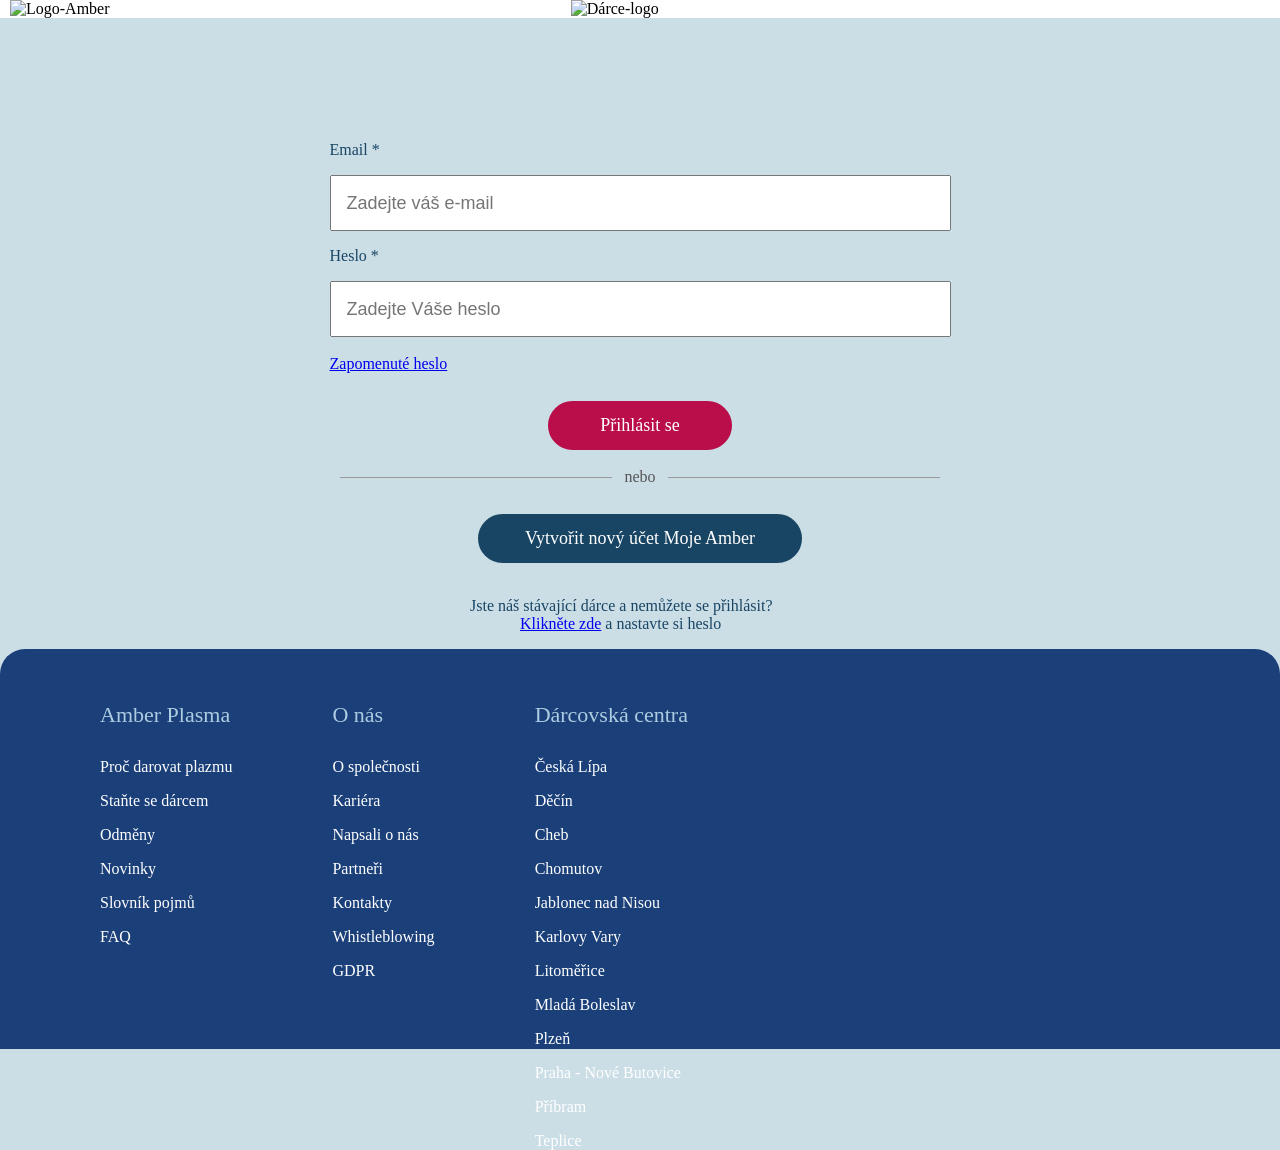
==== index.html @ 50a70e4b "Add files via upload" ====
<!doctype html>
<html lang="cs">
<head>
    <meta charset="UTF-8">
    <meta content="width=device-width, user-scalable=no, initial-scale=1.0, maximum-scale=1.0, minimum-scale=1.0"
          name="viewport">
    <meta content="ie=edge" http-equiv="X-UA-Compatible">
    <link href="stylopis.css" rel="stylesheet">
    <title>Index</title>
</head>
<body>
<div class="horni-obrazky">
    <div class="obrazek1"><img alt="Logo-Amber" height="80" src="Zdroj/amber-logo.svg" width="160"></div>
    <div class="obrazek2"><img alt="Dárce-logo" height="80" src="Zdroj/portal-darce-logo.svg" width="160"></div>
    <div class="obrazek3"></div>
</div>
<div class="prostredni-text">
    <div class="c-Text">
        <p class="prostredni-textik">Email *</p>
        <input class="policko" placeholder="Zadejte váš e-mail" required type="text">
        <p class="prostredni-textik">Heslo *</p>
        <input class="policko" placeholder="Zadejte Váše heslo" required type="text">
        <br>
        <a class="c-Text-zap-heslo" href="heslo.php">Zapomenuté heslo</a>
        <div class="spodni-text"><br>
            <div class="tlacitka">

                <a class="velke-tlacitka1" href="login.php">Přihlásit se</a>

                <div class="lajna">
                    <span class="nebo">nebo</span>
                </div>

                <a class="velke-tlacitka2" href="registrace.php">Vytvořit nový účet Moje Amber</a>
                <div class="something1">
                    <p>Jste náš stávající dárce a nemůžete se přihlásit?
                        <a class="something2" href="idk.php">Klikněte zde</a> a nastavte si heslo</p>
                </div>
            </div>
        </div>
    </div>
</div>

<div class="bottom-page">
    <br>
    <div class="bottom-page-text">
        <div class="order">
            <span class="bottom-page-text-rows">Amber Plasma</span>
            <div class="bottom-page-text-columns">
                <p>Proč darovat plazmu</p>
                <p>Staňte se dárcem</p>
                <p>Odměny</p>
                <p>Novinky</p>
                <p>Slovník pojmů</p>
                <p>FAQ</p>
            </div>
        </div>
        <div class="order">
            <span class="bottom-page-text-rows">O nás</span>
            <div class="bottom-page-text-columns">
                <p>O společnosti</p>
                <p>Kariéra</p>
                <p>Napsali o nás</p>
                <p>Partneři</p>
                <p>Kontakty</p>
                <p>Whistleblowing</p>
                <p>GDPR</p>
            </div>
        </div>
        <div>
            <span class="bottom-page-text-rows">Dárcovská centra</span>
            <div class="bottom-page-text-columns">
                <p>Česká Lípa</p>
                <p>Děčín</p>
                <p>Cheb</p>
                <p>Chomutov</p>
                <p>Jablonec nad Nisou</p>
                <p>Karlovy Vary</p>
                <p>Litoměřice</p>
                <p>Mladá Boleslav</p>
                <p>Plzeň</p>
                <p>Praha - Nové Butovice</p>
                <p>Příbram</p>
                <p>Teplice</p>
            </div>
        </div>
    </div>


</div>
</body>
</html>
---- stylopis.css ----
body {
    background-color: #CBDEE6;
    height: max(1080px);
    margin: 0;
    padding: 0;
}


.horni-obrazky {
    position: fixed;
    top: 0;
    left: 0;
    display: flex;
    flex-direction: row;
    background-color: white;
    justify-content: space-between;
    width: 100%;
    z-index: 9999;
}

.obrazek1 {
    padding-left: 10px;
    position-anchor: auto;
}
.obrazek3{
    width: 160px;
}
.prostredni-text {
    display: flex;
    flex-direction: column;
    align-items: center;
    padding-top: 125px;
}

.prostredni-textik {
    display: flex;
    justify-content: flex-start;
}

.c-Text {
    display: flex;
    flex-direction: column;
    justify-content: center;
    align-items: flex-start;
    font-family: "Segoe UI";
    color: #194564;

}

.policko {
    line-height: 50px;
    position: relative;
    width: 600px;
    padding-left: 15px;
    font-size: large;
}

.velke-tlacitka1 {
    display: flex;
    position: relative;
    justify-content: center;
    background-color: #B90E49;
    border: 2px solid #B90E49;
    border-radius: 25px;
    padding: 10px;
    color: #FFFFFF;
    font-family: "Segoe UI";
    width: 210px;
        
}

.nebo {
    display: flex;
    justify-content: center;
}

.lajna {
    display: flex;
    align-items: center;
    color: #555;
    width: 600px;

}

.lajna::before,
.lajna::after {
    content: "";
    flex: 1;
    border-bottom: 1.5px solid #999;
}

.lajna::before {
    margin-right: 12px;
}

.lajna::after {
    margin-left: 12px;
}

.spodni-text{
    display: flex;
    justify-content: center;
    flex-direction: column;
    width: 621px;
    align-items: center;
}
.velke-tlacitka1{
    display: flex;
    justify-content: center;
    align-items: center;
    width: 180px;
    padding: 12px 0;
    border-radius: 25px;
    font-family: "Segoe UI";
    font-size: 18px;
    color: white;
    text-decoration: none;
    cursor: pointer;
    margin-top: 10px;
}

.velke-tlacitka2 {
    display: flex;
    justify-content: center;
    align-items: center;
    width: 320px;
    padding: 12px 0;
    border-radius: 25px;
    font-family: "Segoe UI";
    font-size: 18px;
    color: white;
    text-decoration: none;
    cursor: pointer;
    margin-top: 10px;
}

.velke-tlacitka1 {
    background-color: #B90E49;
    border: 2px solid #B90E49;
}

.velke-tlacitka2 {
    background-color: #194564;
    border: 2px solid #194564;
}

.tlacitka {
    display: flex;
    flex-direction: column;
    align-items: center;
    justify-content: center;
    gap: 18px;
}
.something1{
    display: flex;
    flex-direction: column;
    max-width: 340px;
}
.something2{
    padding-left: 50px;
}
/*--------------------------------------------------------------------------------------------------------------------*/


.bottom-page{
    position: relative;
    width: auto;
    height: 400px;
    margin: 0;
    background-color: #1B4079;
    border-radius: 25px 25px 0 0;
}
.bottom-page-text{
    padding-top: 35px;
    display: flex;
    flex-direction: row;
}
.bottom-page-text-columns{
    padding-left: 100px;
    padding-top: 15px;
    color: #FFFFFF;
    height: 270px;

}

.bottom-page-text-rows{
    display: flex;
    padding-left: 100px;
    height: 25px;
    font-size: 22px;
    color: #ADCCE1;
    gap: 150px;
}
.order{
    display: flex;
    flex-direction: column;
}
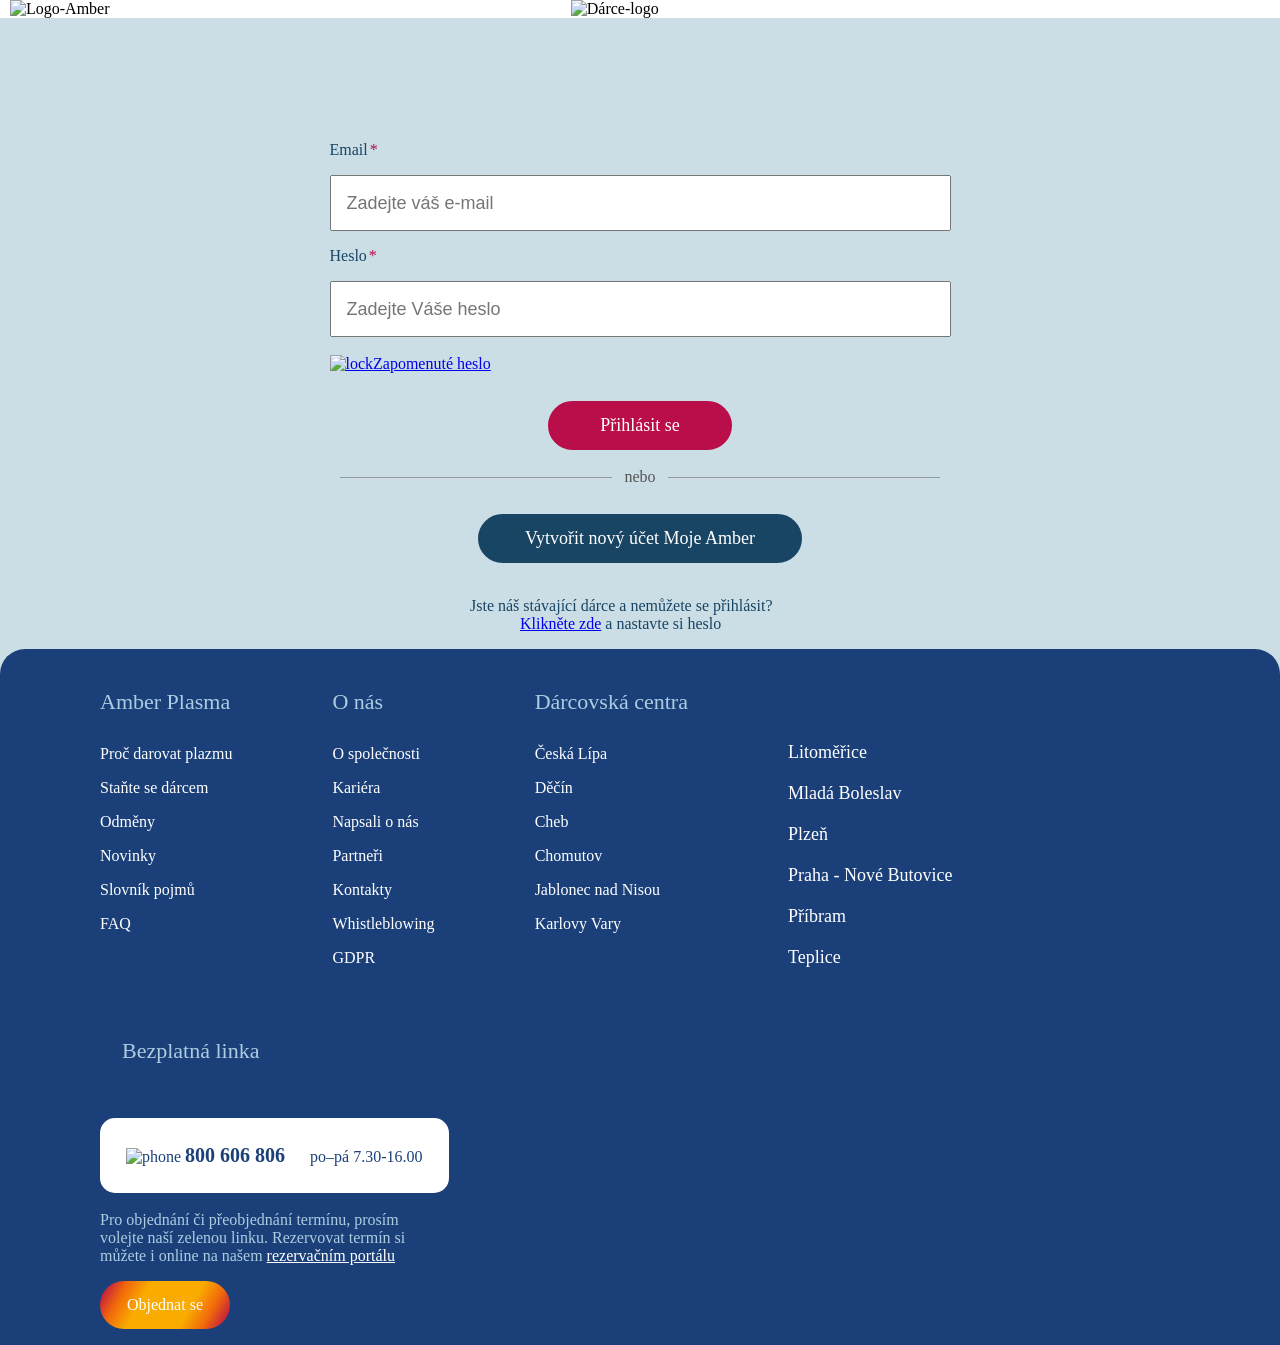
==== commit edb55733: "Add files via upload" ====
--- a/index.html
+++ b/index.html
@@ -2,10 +2,11 @@
 <html lang="cs">
 <head>
     <meta charset="UTF-8">
-    <meta content="width=device-width, user-scalable=no, initial-scale=1.0, maximum-scale=1.0, minimum-scale=1.0"
+    <meta content="width=device-width, initial-scale=1.0"
           name="viewport">
     <meta content="ie=edge" http-equiv="X-UA-Compatible">
     <link href="stylopis.css" rel="stylesheet">
+    <link href="https://cloudflare.com" rel="stylesheet">
     <title>Index</title>
 </head>
 <body>
@@ -16,12 +17,19 @@
 </div>
 <div class="prostredni-text">
     <div class="c-Text">
-        <p class="prostredni-textik">Email *</p>
+        <p class="prostredni-textik">Email
+            <span class="star">
+                *
+            </span>
+        </p>
         <input class="policko" placeholder="Zadejte váš e-mail" required type="text">
-        <p class="prostredni-textik">Heslo *</p>
+        <p class="prostredni-textik">Heslo
+            <span class="star">*</span>
+        </p>
+
         <input class="policko" placeholder="Zadejte Váše heslo" required type="text">
         <br>
-        <a class="c-Text-zap-heslo" href="heslo.php">Zapomenuté heslo</a>
+        <a class="c-Text-zap-heslo" href="heslo.php"> <img alt="lock" class="lock" src="Zdroj/lock.png">Zapomenuté heslo</a>
         <div class="spodni-text"><br>
             <div class="tlacitka">
 
@@ -40,11 +48,10 @@
         </div>
     </div>
 </div>
-
 <div class="bottom-page">
     <br>
     <div class="bottom-page-text">
-        <div class="order">
+        <div>
             <span class="bottom-page-text-rows">Amber Plasma</span>
             <div class="bottom-page-text-columns">
                 <p>Proč darovat plazmu</p>
@@ -55,7 +62,7 @@
                 <p>FAQ</p>
             </div>
         </div>
-        <div class="order">
+        <div>
             <span class="bottom-page-text-rows">O nás</span>
             <div class="bottom-page-text-columns">
                 <p>O společnosti</p>
@@ -76,17 +83,59 @@
                 <p>Chomutov</p>
                 <p>Jablonec nad Nisou</p>
                 <p>Karlovy Vary</p>
-                <p>Litoměřice</p>
-                <p>Mladá Boleslav</p>
-                <p>Plzeň</p>
-                <p>Praha - Nové Butovice</p>
-                <p>Příbram</p>
-                <p>Teplice</p>
+
+
+            </div>
+        </div>
+        <div>
+            <span class="bottom-page-text-rows"></span>
+            <div class="bottom-page-text-columns-mid">
+                <p class="bottom-page-text-columns-mid-text">Litoměřice</p>
+                <p class="bottom-page-text-columns-mid-text">Mladá Boleslav</p>
+                <p class="bottom-page-text-columns-mid-text">Plzeň</p>
+                <p class="bottom-page-text-columns-mid-text">Praha - Nové Butovice</p>
+                <p class="bottom-page-text-columns-mid-text">Příbram</p>
+                <p class="bottom-page-text-columns-mid-text">Teplice</p>
+            </div>
+        </div>
+        <div>
+            <span class="bottom-page-text-mega-rows"></span>
+            <div class="bottom-page-text-columns-right">
+                <span class="bottom-page-text-right">Bezplatná linka</span>
+                <br><br><br>
+                <span class="bottom-page-text-right-phone">
+                    <img alt="phone" class="phone" src="Zdroj/phone.webp">
+                    <b class="bottom-page-text-columns-right-phone-number">
+                    800 606 806
+                    </b>
+                 <span class="bottom-page-text-right-phone-text">
+                    po–pá 7.30-16.00
+                 </span>
+                </span>
+                <div class="bottom-page-text-right-under-phone-control">
+                    <br>
+                    <span class="bottom-page-text-right-under-phone">
+                        Pro objednání či přeobjednání termínu, prosím volejte naší zelenou linku.
+                        Rezervovat termín si můžete i online na našem <a class="color-of-text" href="rezervace.php">rezervačním portálu</a>
+                    </span>
+                </div>
+                <div>
+                    <p class="button">
+                        Objednat se
+                    </p>
+                </div>
+            </div>
+        </div>
+
+        <div>
+            <span class="bottom-page-text-mega-rows"></span>
+            <div class="bottom-page-text-columns-right">
+
+
             </div>
         </div>
     </div>
 
-
 </div>
 </body>
 </html>
--- a/stylopis.css
+++ b/stylopis.css
@@ -1,13 +1,17 @@
 body {
     background-color: #CBDEE6;
-    height: max(1080px);
+    height: auto;
     margin: 0;
     padding: 0;
+    display: flex;
+    flex-direction: column;
+    justify-content: 100vh;
+    min-width: 100px;
 }
 
 
 .horni-obrazky {
-    position: fixed;
+    position: absolute;
     top: 0;
     left: 0;
     display: flex;
@@ -22,14 +26,17 @@
     padding-left: 10px;
     position-anchor: auto;
 }
-.obrazek3{
+
+.obrazek3 {
     width: 160px;
 }
+
 .prostredni-text {
     display: flex;
     flex-direction: column;
     align-items: center;
     padding-top: 125px;
+    font-family: "Segoe UI";
 }
 
 .prostredni-textik {
@@ -66,7 +73,7 @@
     color: #FFFFFF;
     font-family: "Segoe UI";
     width: 210px;
-        
+
 }
 
 .nebo {
@@ -97,14 +104,16 @@
     margin-left: 12px;
 }
 
-.spodni-text{
+.spodni-text {
     display: flex;
     justify-content: center;
     flex-direction: column;
     width: 621px;
     align-items: center;
-}
-.velke-tlacitka1{
+    font-family: "Segoe UI";
+}
+
+.velke-tlacitka1 {
     display: flex;
     justify-content: center;
     align-items: center;
@@ -151,47 +160,229 @@
     justify-content: center;
     gap: 18px;
 }
-.something1{
+
+.something1 {
     display: flex;
     flex-direction: column;
     max-width: 340px;
 }
-.something2{
+
+.something2 {
     padding-left: 50px;
 }
+
 /*--------------------------------------------------------------------------------------------------------------------*/
 
-
-.bottom-page{
+.bottom-page {
     position: relative;
     width: auto;
-    height: 400px;
-    margin: 0;
+    height: auto;
+    padding-bottom: 0;
     background-color: #1B4079;
     border-radius: 25px 25px 0 0;
-}
-.bottom-page-text{
-    padding-top: 35px;
-    display: flex;
-    flex-direction: row;
-}
-.bottom-page-text-columns{
+    display: flex;
+}
+
+.bottom-page-text {
+    display: flex;
+    flex-wrap: wrap;
+    height: auto;
+}
+
+.bottom-page-text-columns {
     padding-left: 100px;
     padding-top: 15px;
     color: #FFFFFF;
-    height: 270px;
-
-}
-
-.bottom-page-text-rows{
+}
+
+.bottom-page-text-rows {
     display: flex;
     padding-left: 100px;
+    padding-top: 40px;
     height: 25px;
     font-size: 22px;
     color: #ADCCE1;
     gap: 150px;
 }
-.order{
-    display: flex;
-    flex-direction: column;
-}+
+.bottom-page-text-columns-mid {
+    padding-left: 100px;
+    padding-top: 10px;
+    color: #FFFFFF;
+    height: auto;
+    font-size: large;
+}
+
+.bottom-page-text-columns-mid-text {
+    padding-bottom: 2px;
+}
+
+.bottom-page-text-mega-rows {
+    display: flex;
+    width: auto;
+    height: 25px;
+    font-size: 22px;
+    padding-top: 15px;
+    color: #ADCCE1;
+}
+
+.bottom-page-text-columns-right {
+    padding-left: 100px;
+    padding-top: 10px;
+    height: auto;
+    display: flex;
+    flex-direction: column;
+    align-items: flex-start;
+}
+
+.bottom-page-text-right {;
+    padding-left: 22px;
+    font-size: 22px;
+    color: #ADCCE1;
+}
+
+.bottom-page-text-right-phone {
+    color: #1B4079;
+    background-color: white;
+    border-radius: 15px;
+    padding: 26px;
+}
+
+.bottom-page-text-columns-right-phone-number {
+    font-size: 20px;
+}
+
+.bottom-page-text-right-phone-text {
+    padding-left: 20px;
+}
+
+.bottom-page-text-right-under-phone-control {
+    width: 310px;
+}
+
+.bottom-page-text-right-under-phone {
+    color: #ADCCE1;
+}
+
+.color-of-text {
+    text-decoration: none;
+    color: white;
+    text-decoration: underline;
+}
+
+.button {
+    border-radius: 40px;
+    background: linear-gradient(299deg, #B90E49 3%, #F1680B 18%, #F9AB00 33%, #F9AB00 67%, #F1680B 82%, #B90E49 97%);
+    width: 100px;
+    display: flex;
+    justify-content: center;
+    color: white;
+    padding: 15px;
+}
+.phone{
+    width: 20px;
+    height: 20px;
+}
+.lock{
+    width: 15px;
+    height: 15px;
+}
+.star{
+    align-self: flex-start;
+    padding-left: 2px;
+    color: #B90E49;
+}
+
+/*-----------------------------------------------------------------------------------------------------------------------------------*/
+@media (max-width: 768px) {
+
+
+    .horni-obrazky {
+        flex-direction: row;
+        justify-content: flex-start;
+        padding: 10px 0;
+        gap: 10px;
+    }
+
+    .obrazek1 img,
+    .obrazek2 img {
+        width: 120px;
+        height: auto;
+    }
+
+    /* Formulář */
+    .prostredni-text {
+        padding-top: 160px;
+        width: 100%;
+    }
+
+    .c-Text {
+        width: 100%;
+        align-items: center;
+        text-align: left;
+    }
+
+    .policko {
+        width: 90%;
+        max-width: 350px;
+        font-size: 16px;
+    }
+
+    .lajna {
+        width: 90%;
+        max-width: 350px;
+    }
+
+    .velke-tlacitka1,
+    .velke-tlacitka2 {
+        width: 80%;
+        max-width: 350px;
+    }
+
+
+
+    /* FOOTER */
+    .bottom-page {
+        height: auto;
+        border-radius: 20px 20px 0 0;
+    }
+
+    .bottom-page-text {
+        display: flex;
+        flex-wrap: wrap;
+        gap: 50px;
+        padding: 0 20px;
+    }
+
+    .bottom-page-text-rows,
+    .bottom-page-text-columns,
+    .bottom-page-text-columns-mid,
+    .bottom-page-text-columns-right {
+        padding-left: 0;
+        text-align: left;
+    }
+
+    .bottom-page-text-columns-right {
+        display: flex;
+        flex-direction: column;
+        align-items: flex-start;
+    }
+
+    .bottom-page-text-right-phone {
+        width: 60%;
+        text-align: center;
+        padding: 20px;
+    }
+
+    .bottom-page-text-right-under-phone-control {
+        width: 60%;
+        text-align: left;
+    }
+
+    .button {
+
+        width: 150px;
+    }
+
+}
+
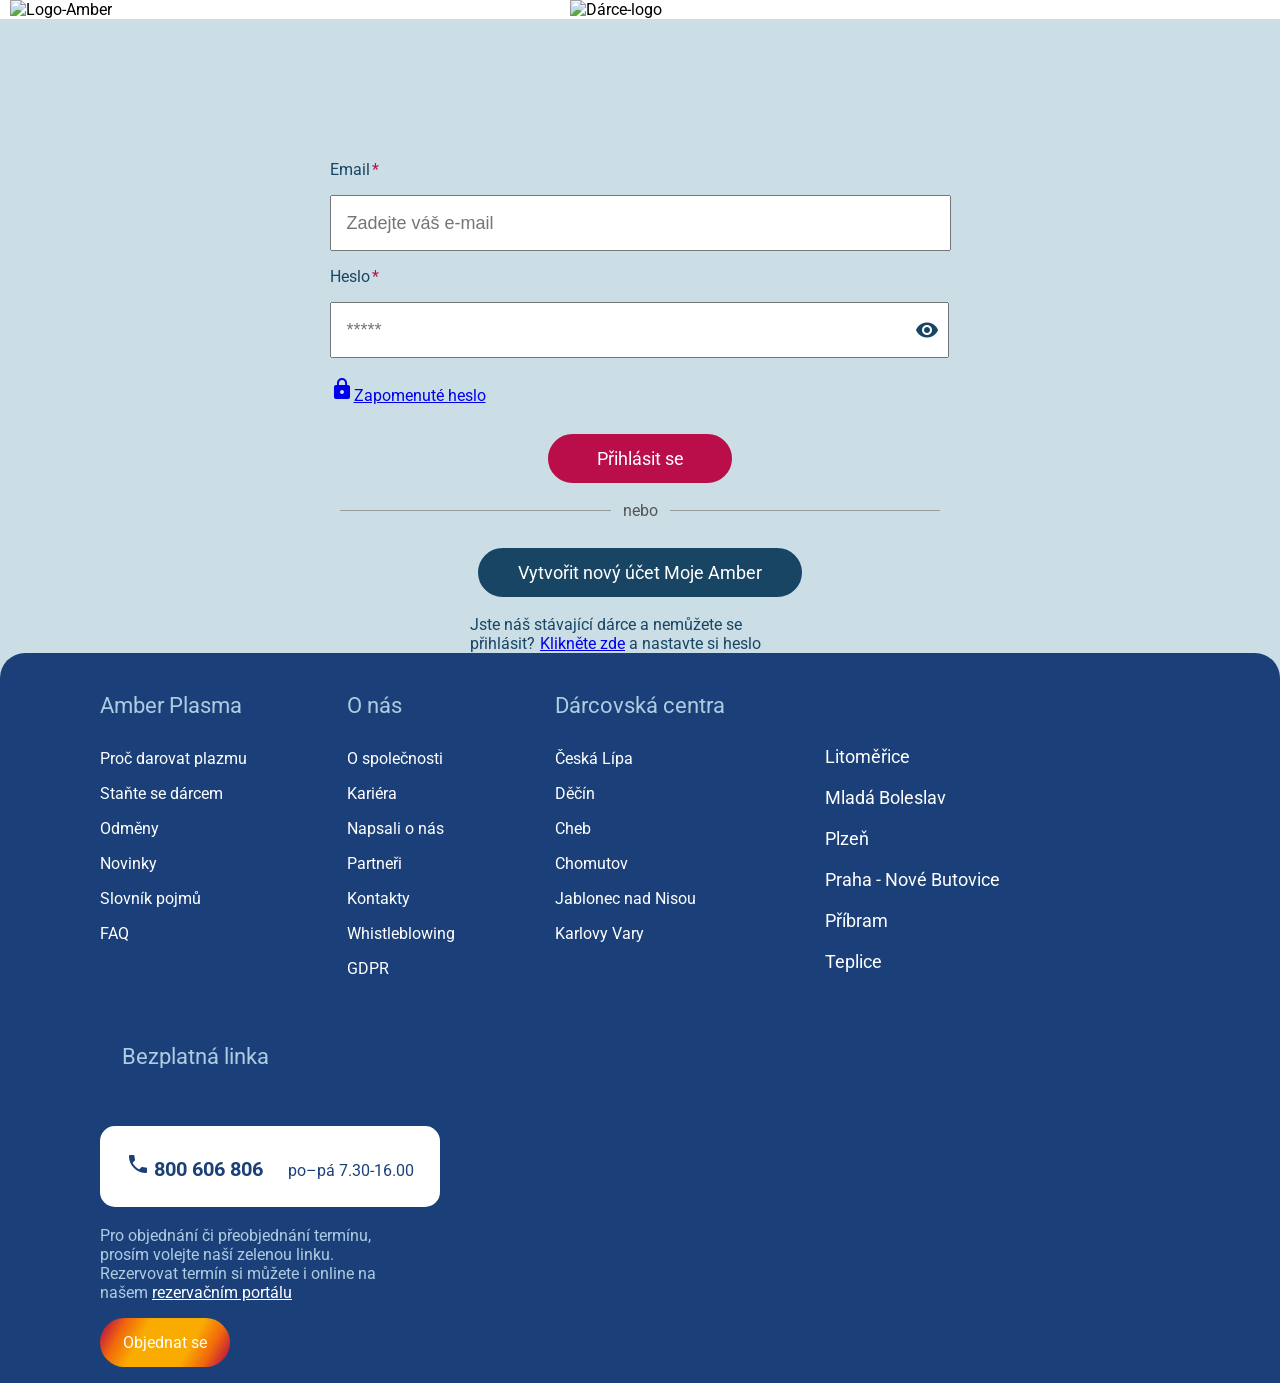
==== commit 6d1b40f8: "Add files via upload" ====
--- a/index.html
+++ b/index.html
@@ -5,8 +5,10 @@
     <meta content="width=device-width, initial-scale=1.0"
           name="viewport">
     <meta content="ie=edge" http-equiv="X-UA-Compatible">
-    <link href="stylopis.css" rel="stylesheet">
+    <link href="style.css" rel="stylesheet">
     <link href="https://cloudflare.com" rel="stylesheet">
+    <link href="https://fonts.googleapis.com/icon?family=Material+Icons" rel="stylesheet">
+    <link href="https://fonts.googleapis.com"
     <title>Index</title>
 </head>
 <body>
@@ -17,19 +19,33 @@
 </div>
 <div class="prostredni-text">
     <div class="c-Text">
-        <p class="prostredni-textik">Email
-            <span class="star">
+        <div class="mid-text-format">
+            <p class="prostredni-textik">Email
+                <span class="star">
                 *
             </span>
-        </p>
-        <input class="policko" placeholder="Zadejte váš e-mail" required type="text">
-        <p class="prostredni-textik">Heslo
-            <span class="star">*</span>
-        </p>
+            </p>
+        </div>
 
-        <input class="policko" placeholder="Zadejte Váše heslo" required type="text">
+        <input class="policko" placeholder="Zadejte váš e-mail" type="text">
+
+        <div class="mid-text-format">
+            <p class="prostredni-textik">Heslo
+                <span class="star">*</span>
+            </p>
+        </div>
+        <div class="password-wrapper">
+            <input id="password" class="policko2" placeholder="*****" type="password">
+            <span id="toggle" class="eye">
+                <p class="material-icons">visibility</p>
+            </span>
+        </div>
+
+
         <br>
-        <a class="c-Text-zap-heslo" href="heslo.php"> <img alt="lock" class="lock" src="Zdroj/lock.png">Zapomenuté heslo</a>
+        <div class="mid-text-format">
+            <a class="c-Text-zap-heslo" href="heslo.php"> <span class="material-icons">lock</span>Zapomenuté heslo</a>
+        </div>
         <div class="spodni-text"><br>
             <div class="tlacitka">
 
@@ -41,8 +57,7 @@
 
                 <a class="velke-tlacitka2" href="registrace.php">Vytvořit nový účet Moje Amber</a>
                 <div class="something1">
-                    <p>Jste náš stávající dárce a nemůžete se přihlásit?
-                        <a class="something2" href="idk.php">Klikněte zde</a> a nastavte si heslo</p>
+                    <span>Jste náš stávající dárce a nemůžete se přihlásit?<a class="something2" href="idk.php">Klikněte zde</a> a nastavte si heslo</span>
                 </div>
             </div>
         </div>
@@ -104,7 +119,7 @@
                 <span class="bottom-page-text-right">Bezplatná linka</span>
                 <br><br><br>
                 <span class="bottom-page-text-right-phone">
-                    <img alt="phone" class="phone" src="Zdroj/phone.webp">
+                    <span class="material-icons">phone</span>
                     <b class="bottom-page-text-columns-right-phone-number">
                     800 606 806
                     </b>
--- a/style.css
+++ b/style.css
@@ -0,0 +1,434 @@
+@import url('https://fonts.googleapis.com/css2?family=Roboto:wght@400;700&display=swap');
+
+body {
+    font-family: 'Roboto', sans-serif;
+    background-color: #CBDEE6;
+    height: auto;
+    margin: 0;
+    padding: 0;
+    display: flex;
+    flex-direction: column;
+    justify-content: 100vh;
+    min-width: 100px;
+}
+
+
+.horni-obrazky {
+    position: absolute;
+    top: 0;
+    left: 0;
+    display: flex;
+    flex-direction: row;
+    background-color: white;
+    justify-content: space-between;
+    width: 100%;
+    z-index: 9999;
+}
+
+.obrazek1 {
+    padding-left: 10px;
+    position-anchor: auto;
+}
+
+.obrazek3 {
+    width: 160px;
+}
+
+.prostredni-text {
+    display: flex;
+    flex-direction: column;
+    align-items: center;
+    padding-top: 125px;
+}
+
+.prostredni-textik {
+    display: flex;
+    justify-content: flex-start;
+}
+
+.c-Text {
+    display: flex;
+    flex-direction: column;
+    justify-content: center;
+    align-items: flex-start;
+    color: #194564;
+
+}
+
+.policko {
+    line-height: 50px;
+    position: relative;
+    width: 600px;
+    padding-left: 15px;
+    font-size: large;
+}
+.policko2{
+    line-height: 50px;
+    position: relative;
+    width: 560px;
+    padding-left: 15px;
+    font-size: large;
+}
+
+.velke-tlacitka1 {
+    display: flex;
+    position: relative;
+    justify-content: center;
+    background-color: #B90E49;
+    border: 2px solid #B90E49;
+    border-radius: 25px;
+    padding: 10px;
+    color: #FFFFFF;
+
+    width: 210px;
+
+}
+
+.nebo {
+    display: flex;
+    justify-content: center;
+}
+
+.lajna {
+    display: flex;
+    align-items: center;
+    color: #555;
+    width: 600px;
+
+}
+
+.lajna::before,
+.lajna::after {
+    content: "";
+    flex: 1;
+    border-bottom: 1.5px solid #999;
+}
+
+.lajna::before {
+    margin-right: 12px;
+}
+
+.lajna::after {
+    margin-left: 12px;
+}
+
+.spodni-text {
+    display: flex;
+    justify-content: center;
+    flex-direction: column;
+    width: 621px;
+    align-items: center;
+}
+
+.velke-tlacitka1 {
+    display: flex;
+    justify-content: center;
+    align-items: center;
+    width: 180px;
+    padding: 12px 0;
+    border-radius: 25px;
+    font-size: 18px;
+    color: white;
+    text-decoration: none;
+    cursor: pointer;
+    margin-top: 10px;
+}
+
+.velke-tlacitka2 {
+    display: flex;
+    justify-content: center;
+    align-items: center;
+    width: 320px;
+    padding: 12px 0;
+    border-radius: 25px;
+    font-size: 18px;
+    color: white;
+    text-decoration: none;
+    cursor: pointer;
+    margin-top: 10px;
+}
+
+.velke-tlacitka1 {
+    background-color: #B90E49;
+    border: 2px solid #B90E49;
+}
+
+.velke-tlacitka2 {
+    background-color: #194564;
+    border: 2px solid #194564;
+}
+
+.tlacitka {
+    display: flex;
+    flex-direction: column;
+    align-items: center;
+    justify-content: center;
+    gap: 18px;
+}
+
+.something1 {
+    display: flex;
+    flex-direction: column;
+    max-width: 340px;
+}
+
+.something2 {
+    padding-left: 5px;
+}
+
+.password-wrapper {
+    position: relative;
+    display: inline-block;
+}
+
+.password-wrapper input {
+    padding-right: 40px; /* místo pro ikonku */
+}
+
+.password-wrapper .eye {
+    position: absolute;
+    right: 10px;
+    top: 50%;
+    transform: translateY(-50%);
+    cursor: pointer;
+    font-size: 18px;
+    user-select: none;
+}
+
+/*--------------------------------------------------------------------------------------------------------------------*/
+
+.bottom-page {
+    position: relative;
+    width: auto;
+    height: auto;
+    padding-bottom: 0;
+    background-color: #1B4079;
+    border-radius: 25px 25px 0 0;
+    display: flex;
+}
+
+.bottom-page-text {
+    display: flex;
+    flex-wrap: wrap;
+    height: auto;
+}
+
+.bottom-page-text-columns {
+    padding-left: 100px;
+    padding-top: 15px;
+    color: #FFFFFF;
+}
+
+.bottom-page-text-rows {
+    display: flex;
+    padding-left: 100px;
+    padding-top: 40px;
+    height: 25px;
+    font-size: 22px;
+    color: #ADCCE1;
+    gap: 150px;
+}
+
+.bottom-page-text-columns-mid {
+    padding-left: 100px;
+    padding-top: 10px;
+    color: #FFFFFF;
+    height: auto;
+    font-size: large;
+}
+
+.bottom-page-text-columns-mid-text {
+    padding-bottom: 2px;
+}
+
+.bottom-page-text-mega-rows {
+    display: flex;
+    width: auto;
+    height: 25px;
+    font-size: 22px;
+    padding-top: 15px;
+    color: #ADCCE1;
+}
+
+.bottom-page-text-columns-right {
+    padding-left: 100px;
+    padding-top: 10px;
+    height: auto;
+    display: flex;
+    flex-direction: column;
+    align-items: flex-start;
+}
+
+.bottom-page-text-right {;
+    padding-left: 22px;
+    font-size: 22px;
+    color: #ADCCE1;
+}
+
+.bottom-page-text-right-phone {
+    color: #1B4079;
+    background-color: white;
+    border-radius: 15px;
+    padding: 26px;
+}
+
+.bottom-page-text-columns-right-phone-number {
+    font-size: 20px;
+}
+
+.bottom-page-text-right-phone-text {
+    padding-left: 20px;
+}
+
+.bottom-page-text-right-under-phone-control {
+    width: 310px;
+}
+
+.bottom-page-text-right-under-phone {
+    color: #ADCCE1;
+}
+
+.color-of-text {
+    text-decoration: none;
+    color: white;
+    text-decoration: underline;
+}
+
+.button {
+    border-radius: 40px;
+    background: linear-gradient(299deg, #B90E49 3%, #F1680B 18%, #F9AB00 33%, #F9AB00 67%, #F1680B 82%, #B90E49 97%);
+    width: 100px;
+    display: flex;
+    justify-content: center;
+    color: white;
+    padding: 15px;
+}
+.phone{
+    width: 20px;
+    height: 20px;
+}
+.lock{
+    width: 15px;
+    height: 15px;
+}
+.star{
+    align-self: flex-start;
+    padding-left: 2px;
+    color: #B90E49;
+}
+
+/*-----------------------------------------------------------------------------------------------------------------------------------*/
+@media (max-width: 768px) {
+
+
+    .horni-obrazky {
+        flex-direction: row;
+        justify-content: flex-start;
+        padding: 10px 0;
+        gap: 10px;
+    }
+
+    .obrazek1 img,
+    .obrazek2 img {
+        width: 120px;
+        height: auto;
+    }
+
+    .obrazek3{
+        width: 0;
+        height: 0;
+    }
+
+
+    .c-Text {
+        width: 100%;
+        align-items: center;
+        text-align: left;
+    }
+
+    .prostredni-text {
+        display: flex;
+        justify-content: flex-start;
+        padding-top: 160px;
+        width: 100%;
+    }
+
+    .mid-text-format{
+        align-self: center;
+        display: flex;
+        justify-content: flex-start;
+        width: max(360px);
+    }
+
+    .policko {
+        width: 90%;
+        max-width: 350px;
+        font-size: 16px;
+    }
+
+    .policko2{
+        max-width: 310px;
+        font-size: 16px;
+    }
+
+    .lajna {
+        width: 90%;
+        max-width: 350px;
+    }
+
+    .velke-tlacitka1
+     {
+        width: 80%;
+        max-width: 350px;
+    }
+
+    .velke-tlacitka2{
+        max-width: 350;
+    }
+
+
+
+    /* FOOTER */
+    .bottom-page {
+        height: auto;
+        border-radius: 20px 20px 0 0;
+    }
+
+    .bottom-page-text {
+        display: flex;
+        flex-wrap: wrap;
+        gap: 50px;
+        padding: 0 20px;
+    }
+
+    .bottom-page-text-rows,
+    .bottom-page-text-columns,
+    .bottom-page-text-columns-mid,
+    .bottom-page-text-columns-right {
+        padding-left: 0;
+        text-align: left;
+    }
+
+    .bottom-page-text-columns-right {
+        display: flex;
+        flex-direction: column;
+        align-items: flex-start;
+    }
+
+    .bottom-page-text-right-phone {
+        width: 60%;
+        text-align: center;
+        padding: 20px;
+    }
+
+    .bottom-page-text-right-under-phone-control {
+        width: 60%;
+        text-align: left;
+    }
+
+    .button {
+        width: 150px;
+    }
+
+}
+
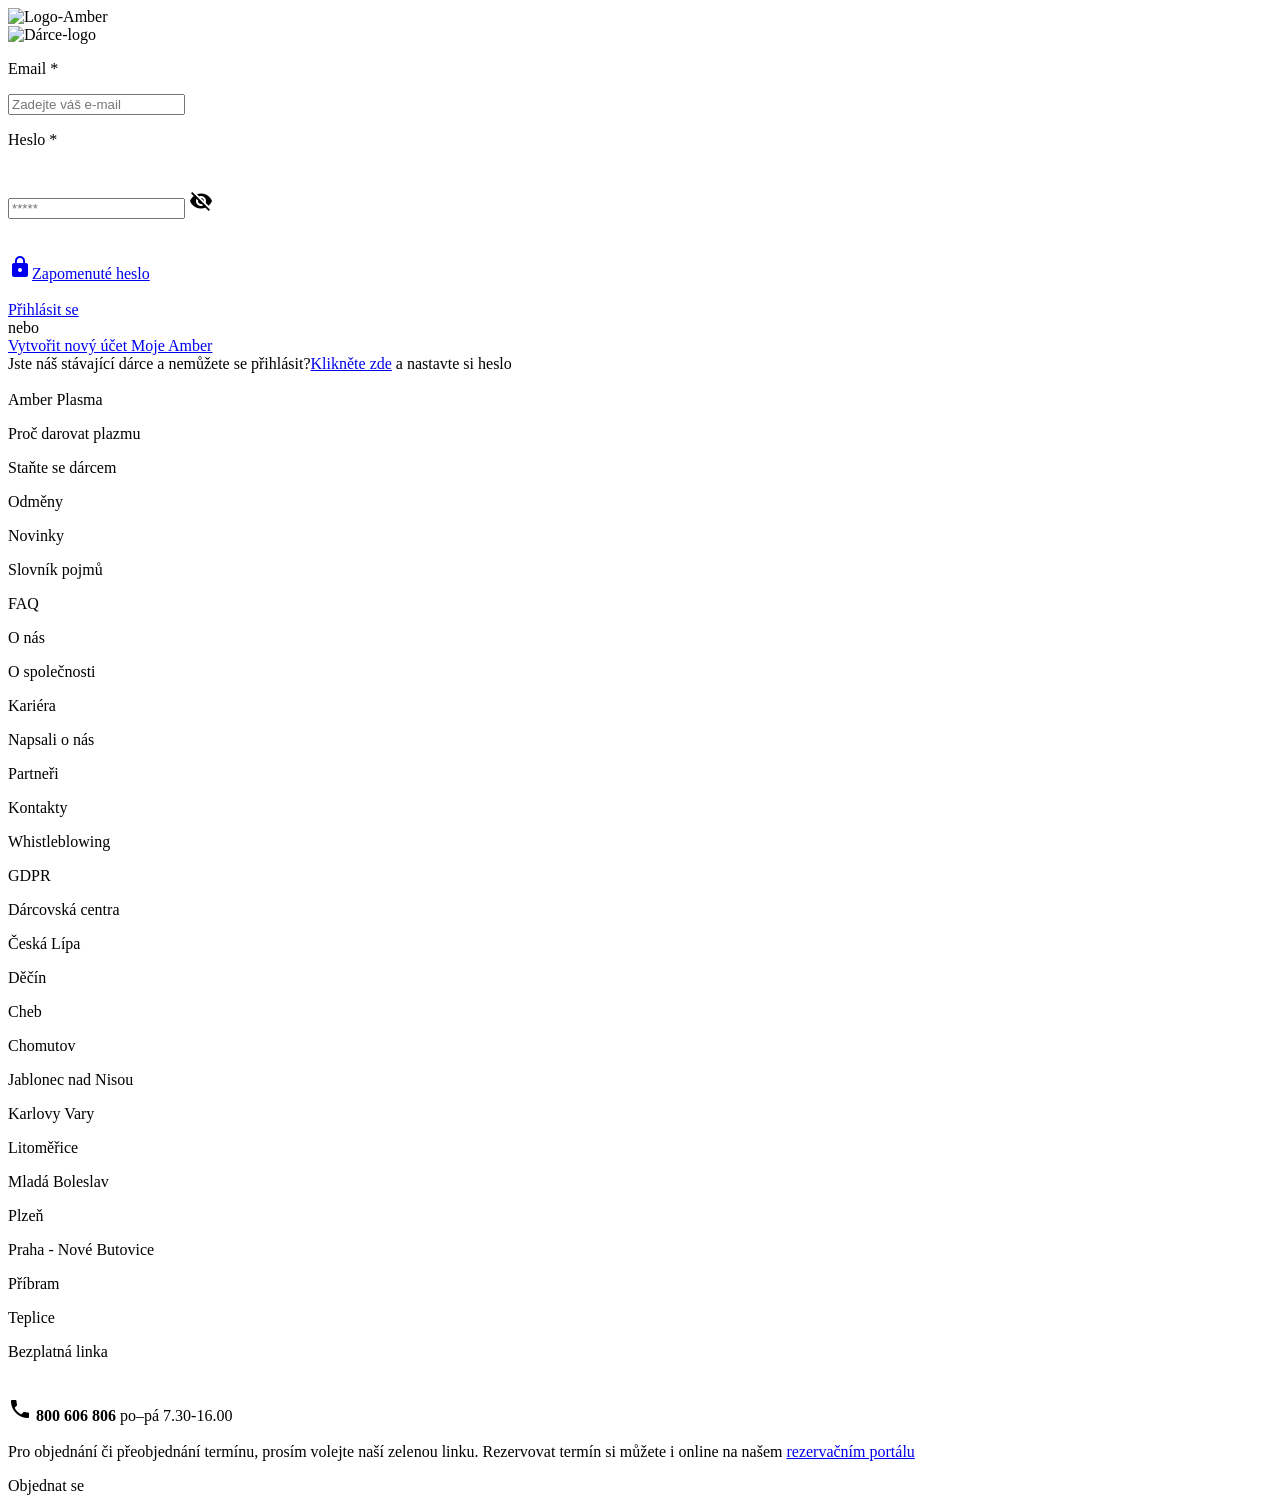
==== commit 3a6747fc: "Add files via upload" ====
--- a/index.html
+++ b/index.html
@@ -2,13 +2,13 @@
 <html lang="cs">
 <head>
     <meta charset="UTF-8">
-    <meta content="width=device-width, initial-scale=1.0"
-          name="viewport">
+    <meta content="width=device-width, initial-scale=1.0" name="viewport">
+    <meta name="viewport" content="width=device-width, initial-scale=1.0">
     <meta content="ie=edge" http-equiv="X-UA-Compatible">
-    <link href="style.css" rel="stylesheet">
+    <link href="css/style.css" rel="stylesheet">
     <link href="https://cloudflare.com" rel="stylesheet">
     <link href="https://fonts.googleapis.com/icon?family=Material+Icons" rel="stylesheet">
-    <link href="https://fonts.googleapis.com"
+    <link href="https://fonts.googleapis.com">
     <title>Index</title>
 </head>
 <body>
@@ -37,7 +37,7 @@
         <div class="password-wrapper">
             <input id="password" class="policko2" placeholder="*****" type="password">
             <span id="toggle" class="eye">
-                <p class="material-icons">visibility</p>
+                <p class="material-icons">visibility_off</p>
             </span>
         </div>
 
@@ -89,31 +89,31 @@
                 <p>GDPR</p>
             </div>
         </div>
-        <div>
-            <span class="bottom-page-text-rows">Dárcovská centra</span>
-            <div class="bottom-page-text-columns">
-                <p>Česká Lípa</p>
-                <p>Děčín</p>
-                <p>Cheb</p>
-                <p>Chomutov</p>
-                <p>Jablonec nad Nisou</p>
-                <p>Karlovy Vary</p>
-
-
+        <div class="bottom-page-text-columns-wrapper">
+            <div>
+                <span class="bottom-page-text-rows">Dárcovská centra</span>
+                <div class="bottom-page-text-columns">
+                    <p>Česká Lípa</p>
+                    <p>Děčín</p>
+                    <p>Cheb</p>
+                    <p>Chomutov</p>
+                    <p>Jablonec nad Nisou</p>
+                    <p>Karlovy Vary</p>
+                </div>
+            </div>
+            <div>
+                <span class="bottom-page-text-rows"></span>
+                <div class="bottom-page-text-columns-mid">
+                    <p class="bottom-page-text-columns-mid-text">Litoměřice</p>
+                    <p class="bottom-page-text-columns-mid-text">Mladá Boleslav</p>
+                    <p class="bottom-page-text-columns-mid-text">Plzeň</p>
+                    <p class="bottom-page-text-columns-mid-text">Praha - Nové Butovice</p>
+                    <p class="bottom-page-text-columns-mid-text">Příbram</p>
+                    <p class="bottom-page-text-columns-mid-text">Teplice</p>
+                </div>
             </div>
         </div>
-        <div>
-            <span class="bottom-page-text-rows"></span>
-            <div class="bottom-page-text-columns-mid">
-                <p class="bottom-page-text-columns-mid-text">Litoměřice</p>
-                <p class="bottom-page-text-columns-mid-text">Mladá Boleslav</p>
-                <p class="bottom-page-text-columns-mid-text">Plzeň</p>
-                <p class="bottom-page-text-columns-mid-text">Praha - Nové Butovice</p>
-                <p class="bottom-page-text-columns-mid-text">Příbram</p>
-                <p class="bottom-page-text-columns-mid-text">Teplice</p>
-            </div>
-        </div>
-        <div>
+        <div class="bottom-right-column-control">
             <span class="bottom-page-text-mega-rows"></span>
             <div class="bottom-page-text-columns-right">
                 <span class="bottom-page-text-right">Bezplatná linka</span>
@@ -152,5 +152,21 @@
     </div>
 
 </div>
+<script>
+const password = document.querySelector("#password");
+const toggle = document.querySelector("#toggle");
+
+toggle.addEventListener("click", () => {
+const icon = toggle.querySelector(".material-icons");
+
+if (password.type === "password") {
+password.type = "text";
+icon.textContent = "visibility";       // otevřené oko
+} else {
+password.type = "password";
+icon.textContent = "visibility_off";   // přeškrtnuté oko
+}
+});
+</script>
 </body>
 </html>
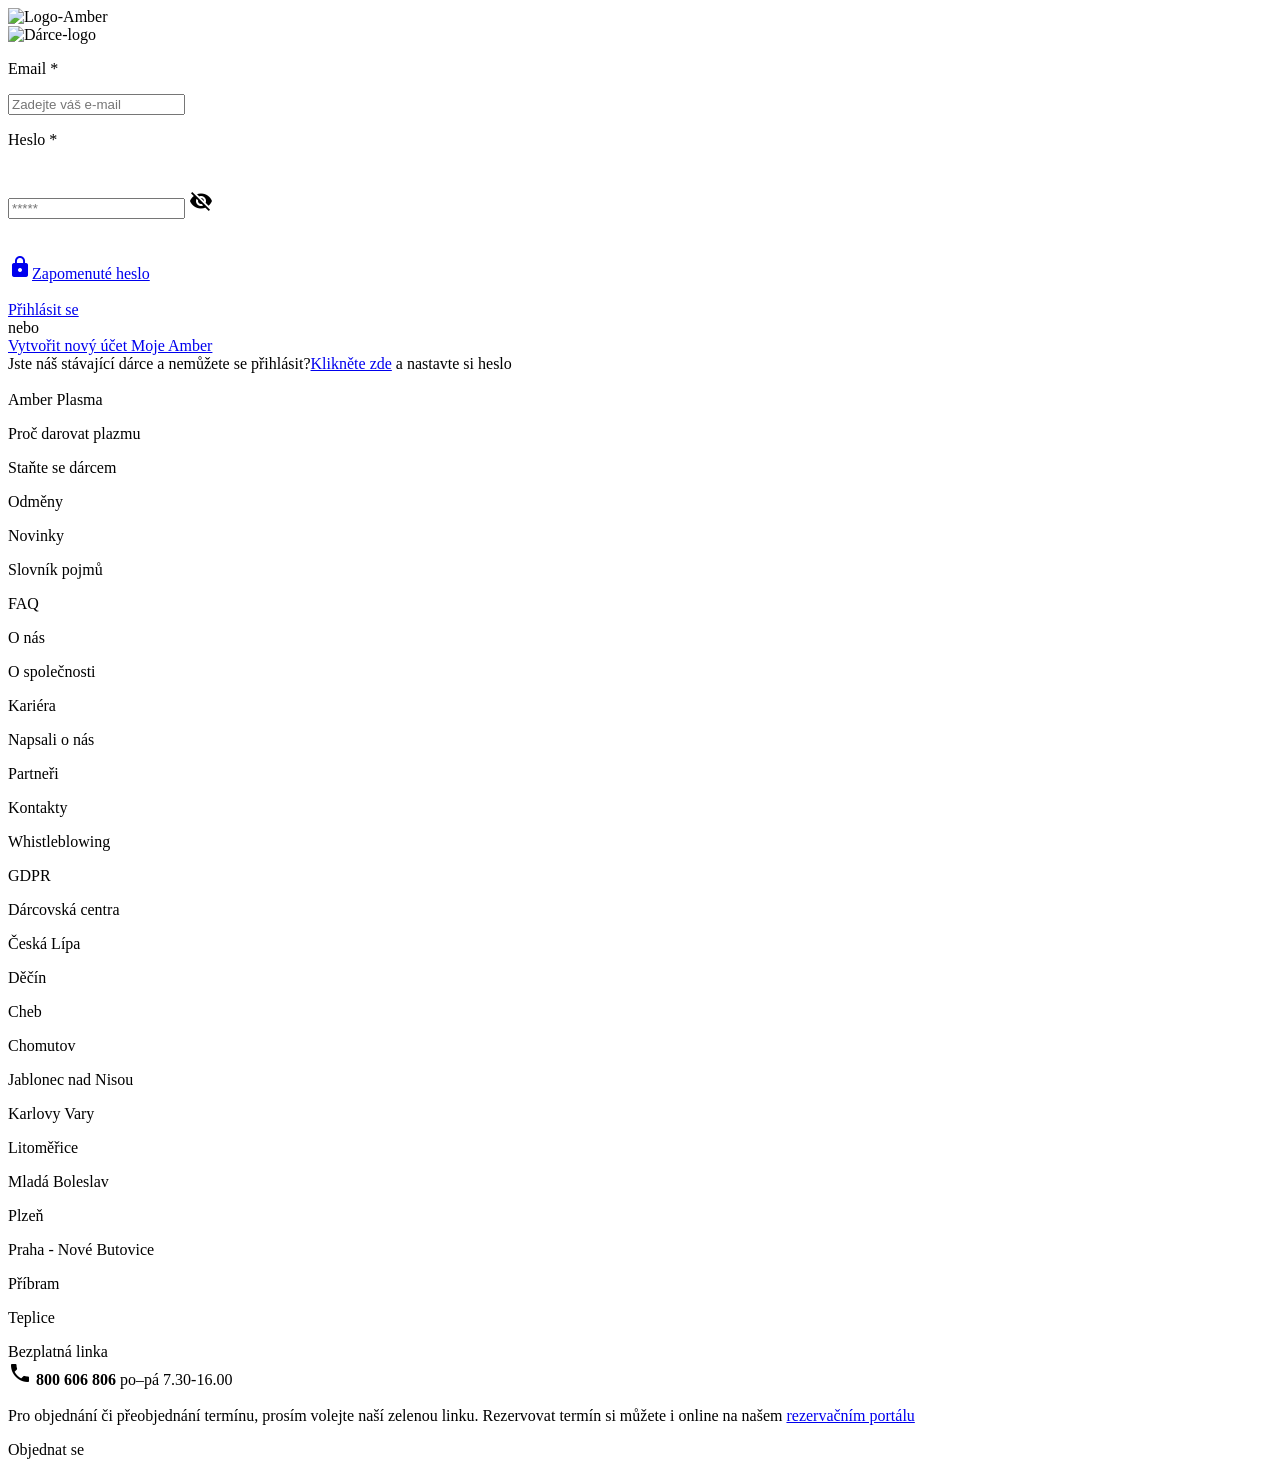
==== commit 8f3aa283: "Add files via upload" ====
--- a/index.html
+++ b/index.html
@@ -3,7 +3,7 @@
 <head>
     <meta charset="UTF-8">
     <meta content="width=device-width, initial-scale=1.0" name="viewport">
-    <meta name="viewport" content="width=device-width, initial-scale=1.0">
+    <meta content="width=device-width, initial-scale=1.0" name="viewport">
     <meta content="ie=edge" http-equiv="X-UA-Compatible">
     <link href="css/style.css" rel="stylesheet">
     <link href="https://cloudflare.com" rel="stylesheet">
@@ -19,28 +19,27 @@
 </div>
 <div class="prostredni-text">
     <div class="c-Text">
-        <div class="mid-text-format">
-            <p class="prostredni-textik">Email
-                <span class="star">
+        <div class="control-mid-text">
+            <div class="mid-text-format">
+                <p class="prostredni-textik">Email
+                    <span class="star">
                 *
             </span>
-            </p>
-        </div>
-
-        <input class="policko" placeholder="Zadejte váš e-mail" type="text">
-
-        <div class="mid-text-format">
-            <p class="prostredni-textik">Heslo
-                <span class="star">*</span>
-            </p>
-        </div>
-        <div class="password-wrapper">
-            <input id="password" class="policko2" placeholder="*****" type="password">
-            <span id="toggle" class="eye">
+                </p>
+            </div>
+            <input class="policko" placeholder="Zadejte váš e-mail" type="text">
+            <div class="mid-text-format">
+                <p class="prostredni-textik">Heslo
+                    <span class="star">*</span>
+                </p>
+            </div>
+            <div class="password-wrapper">
+                <input class="policko2" id="password" placeholder="*****" type="password">
+                <span class="eye" id="toggle">
                 <p class="material-icons">visibility_off</p>
             </span>
+            </div>
         </div>
-
 
         <br>
         <div class="mid-text-format">
@@ -117,7 +116,8 @@
             <span class="bottom-page-text-mega-rows"></span>
             <div class="bottom-page-text-columns-right">
                 <span class="bottom-page-text-right">Bezplatná linka</span>
-                <br><br><br>
+                <br>
+                <div class="control-wrap-bottom-page-text-right-under-phone">
                 <span class="bottom-page-text-right-phone">
                     <span class="material-icons">phone</span>
                     <b class="bottom-page-text-columns-right-phone-number">
@@ -127,46 +127,41 @@
                     po–pá 7.30-16.00
                  </span>
                 </span>
-                <div class="bottom-page-text-right-under-phone-control">
-                    <br>
-                    <span class="bottom-page-text-right-under-phone">
+                    <div class="bottom-page-text-right-under-phone-control">
+                        <br>
+                        <span class="bottom-page-text-right-under-phone">
                         Pro objednání či přeobjednání termínu, prosím volejte naší zelenou linku.
                         Rezervovat termín si můžete i online na našem <a class="color-of-text" href="rezervace.php">rezervačním portálu</a>
                     </span>
-                </div>
-                <div>
-                    <p class="button">
-                        Objednat se
-                    </p>
+                    </div>
+
+                    <div class="btn">
+                        <p class="button">
+                            Objednat se
+                        </p>
+                    </div>
                 </div>
             </div>
         </div>
-
-        <div>
-            <span class="bottom-page-text-mega-rows"></span>
-            <div class="bottom-page-text-columns-right">
-
-
-            </div>
-        </div>
     </div>
+</div>
 
 </div>
 <script>
-const password = document.querySelector("#password");
-const toggle = document.querySelector("#toggle");
+    const password = document.querySelector("#password");
+    const toggle = document.querySelector("#toggle");
 
-toggle.addEventListener("click", () => {
-const icon = toggle.querySelector(".material-icons");
+    toggle.addEventListener("click", () => {
+        const icon = toggle.querySelector(".material-icons");
 
-if (password.type === "password") {
-password.type = "text";
-icon.textContent = "visibility";       // otevřené oko
-} else {
-password.type = "password";
-icon.textContent = "visibility_off";   // přeškrtnuté oko
-}
-});
+        if (password.type === "password") {
+            password.type = "text";
+            icon.textContent = "visibility";       // otevřené oko
+        } else {
+            password.type = "password";
+            icon.textContent = "visibility_off";   // přeškrtnuté oko
+        }
+    });
 </script>
 </body>
 </html>
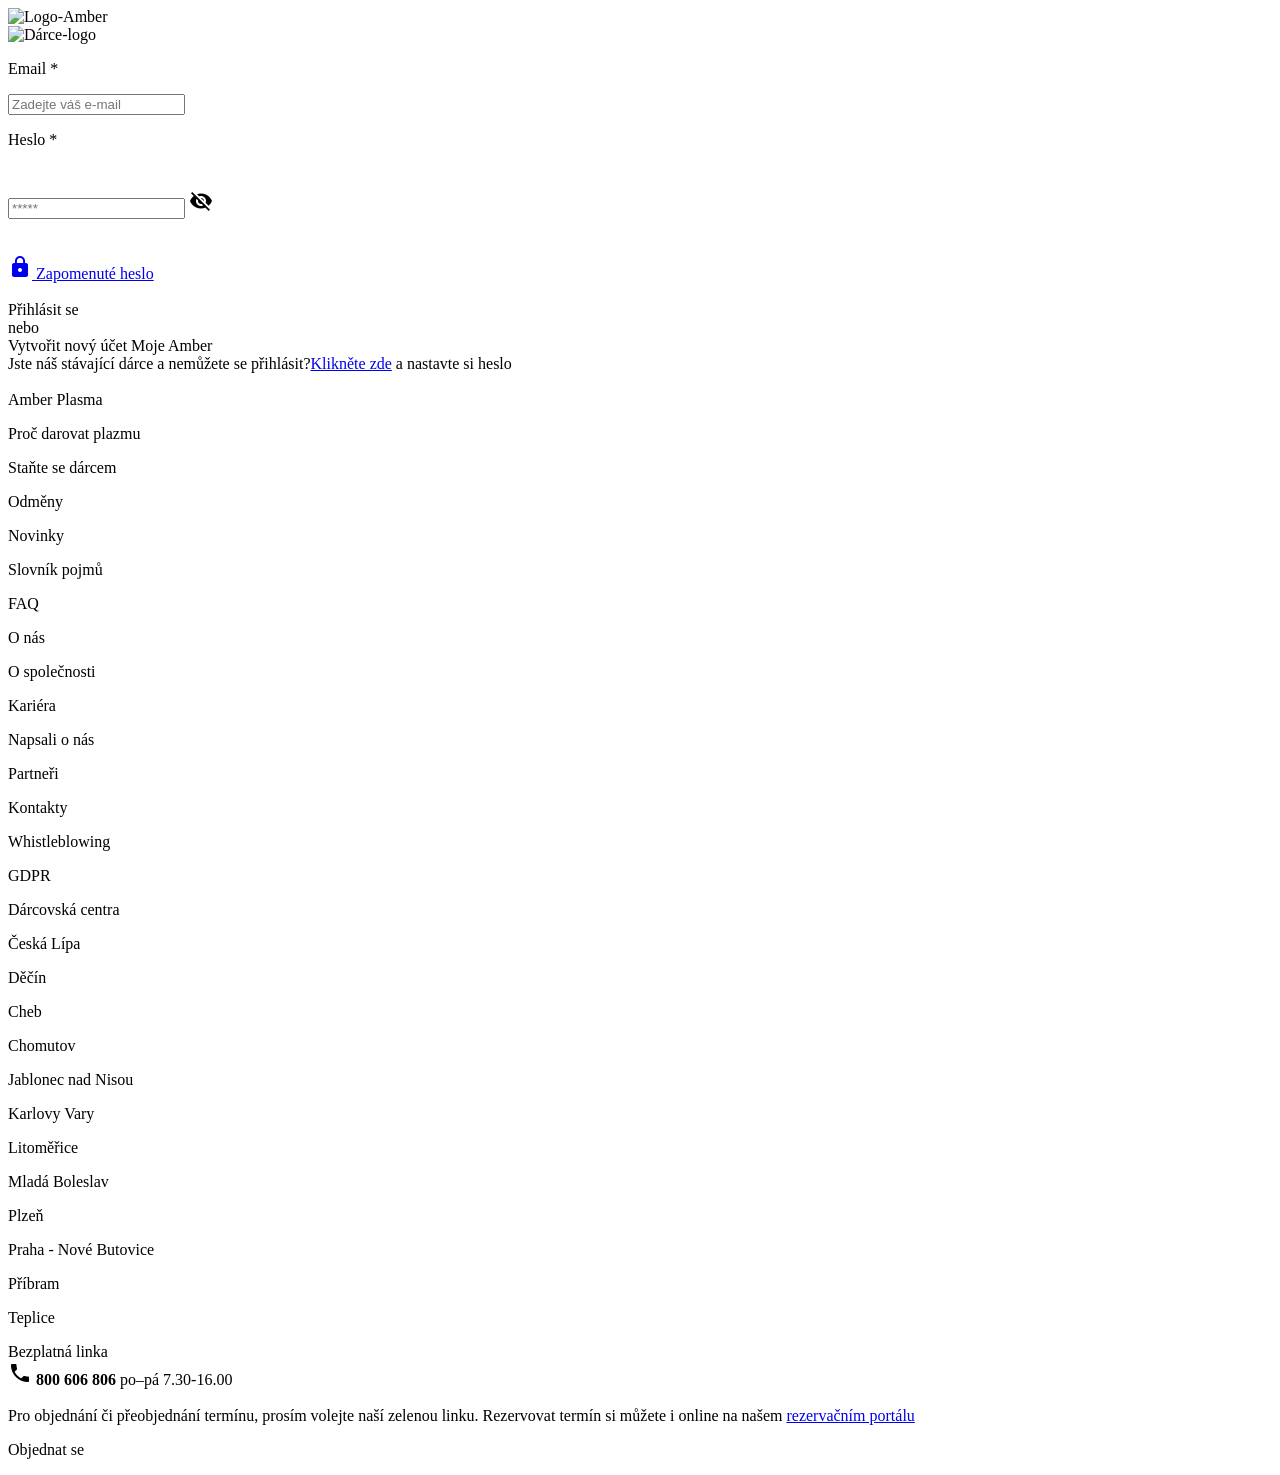
==== commit e8fb2a0f: "Add files via upload" ====
--- a/index.html
+++ b/index.html
@@ -1,5 +1,5 @@
 <!doctype html>
-<html lang="cs">
+<html lang="cs" xmlns="http://www.w3.org/1999/html">
 <head>
     <meta charset="UTF-8">
     <meta content="width=device-width, initial-scale=1.0" name="viewport">
@@ -27,7 +27,7 @@
             </span>
                 </p>
             </div>
-            <input class="policko" placeholder="Zadejte váš e-mail" type="text">
+            <input id="email" class="policko" placeholder="Zadejte váš e-mail" type="email">
             <div class="mid-text-format">
                 <p class="prostredni-textik">Heslo
                     <span class="star">*</span>
@@ -40,23 +40,27 @@
             </span>
             </div>
         </div>
-
         <br>
         <div class="mid-text-format">
-            <a class="c-Text-zap-heslo" href="heslo.php"> <span class="material-icons">lock</span>Zapomenuté heslo</a>
+            <a class="c-Text-zap-heslo" href="heslo.php">
+                <span class="lock-wrap">
+                    <span class="material-icons">lock</span>
+                </span>
+                Zapomenuté heslo</a>
         </div>
         <div class="spodni-text"><br>
             <div class="tlacitka">
 
-                <a class="velke-tlacitka1" href="login.php">Přihlásit se</a>
-
+                <a class="velke-tlacitka1"  onclick="verify()" >Přihlásit se</a>
                 <div class="lajna">
                     <span class="nebo">nebo</span>
                 </div>
 
-                <a class="velke-tlacitka2" href="registrace.php">Vytvořit nový účet Moje Amber</a>
-                <div class="something1">
-                    <span>Jste náš stávající dárce a nemůžete se přihlásit?<a class="something2" href="idk.php">Klikněte zde</a> a nastavte si heslo</span>
+                <a class="velke-tlacitka2" >Vytvořit nový účet Moje Amber</a>
+                <div class="something1-control">
+                    <div class="something1">
+                        <span>Jste náš stávající dárce a nemůžete se přihlásit?<a class="something2" href="idk.php">Klikněte zde</a> a nastavte si heslo</span>
+                    </div>
                 </div>
             </div>
         </div>
@@ -101,7 +105,6 @@
                 </div>
             </div>
             <div>
-                <span class="bottom-page-text-rows"></span>
                 <div class="bottom-page-text-columns-mid">
                     <p class="bottom-page-text-columns-mid-text">Litoměřice</p>
                     <p class="bottom-page-text-columns-mid-text">Mladá Boleslav</p>
@@ -119,10 +122,13 @@
                 <br>
                 <div class="control-wrap-bottom-page-text-right-under-phone">
                 <span class="bottom-page-text-right-phone">
-                    <span class="material-icons">phone</span>
+                    <span class="phone-text-wrap">
+                      <span class="material-icons">phone</span>
                     <b class="bottom-page-text-columns-right-phone-number">
                     800 606 806
                     </b>
+                    </span>
+
                  <span class="bottom-page-text-right-phone-text">
                     po–pá 7.30-16.00
                  </span>
@@ -163,5 +169,70 @@
         }
     });
 </script>
+<script>
+        function verify()
+        {
+            const email = document.getElementById("email").value;
+            const heslo = document.getElementById("password").value;
+
+            if (!email || !heslo)
+            {
+                alert("Vyplňte prosím e-mail i heslo.");
+                return;
+            }
+
+            const emailRegex = /^[^\s@]+@[^\s@]+\.[^\s@]+$/;
+
+            if (!emailRegex.test(email))
+            {
+                alert("Zadejte platný e-mail ve formátu neco@domena.cz");
+                return 1;
+            }
+            const popup = window.open("", "Udaje", "width=420,height=350");
+
+            popup.document.write(`
+        <html>
+        <head>
+            <title>Zadané údaje</title>
+            <style>
+                body {
+                    font-family: Arial, sans-serif;
+                    padding: 20px;
+                    text-align: center;
+                }
+                h2 {
+                    color: #194564;
+                }
+                p {
+                    font-size: 18px;
+                }
+                .btn-close {
+                    margin-top: 30px;
+                    padding: 12px 25px;
+                    background-color: #B90E49;
+                    color: white;
+                    font-size: 18px;
+                    border: none;
+                    border-radius: 8px;
+                    cursor: pointer;
+                }
+                .btn-close:hover {
+                    background-color: #8c0b3a;
+                }
+            </style>
+        </head>
+        <body>
+            <h2>Zadal jsi:</h2>
+            <p><b>E-mail:</b> ${email}</p>
+            <p><b>Heslo:</b> ${heslo}</p>
+
+            <button class="btn-close" onclick="window.close()">Zavřít</button>
+        </body>
+        </html>
+    `);
+
+            popup.document.close();
+    }
+</script>
 </body>
 </html>
